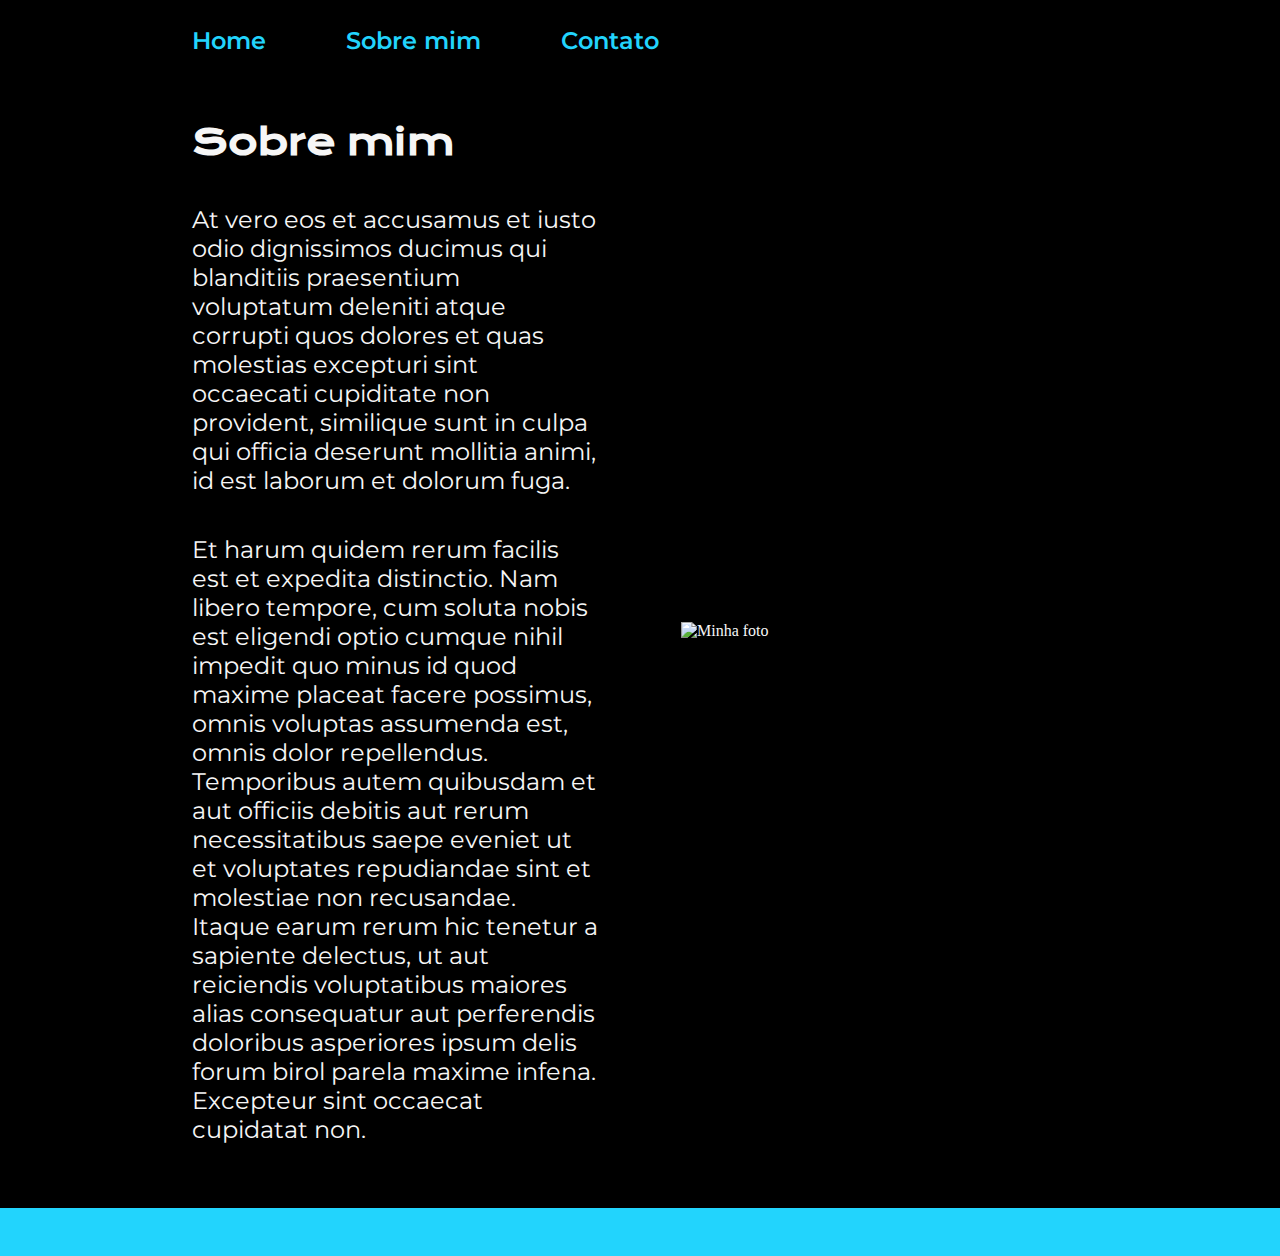
==== about.html @ 266abf0b "first commit" ====
<!DOCTYPE html>
<html lang="pt-br">

<head>
    <meta charset="UTF-8">
    <meta http-equiv="X-UA-Compatible" content="IE=edge">
    <meta name="viewport" content="width=device-width, initial-scale=1.0">
    <title>Sobre mim</title>
    <link rel="stylesheet" href="./styles/style.css">
</head>

<body>
    <header class="cabecalho">
        <nav class="cabecalho__menu">
            <a class="cabecalho__menu__link" href="index.html">Home</a>
            <a class="cabecalho__menu__link" href="about.html">Sobre mim</a>
            <a class="cabecalho__menu__link" href="contact.html">Contato</a>
        </nav>
    </header>

    <main class="apresentacao">
        <section class="apresentacao__conteudo">
            <h1 class="apresentacao__conteudo__titulo">Sobre mim</h1>
            <p class="apresentacao__conteudo__texto">At vero eos et accusamus et iusto odio dignissimos ducimus qui blanditiis praesentium voluptatum deleniti
                atque corrupti quos dolores et quas molestias excepturi sint occaecati cupiditate non provident,
                similique sunt in culpa qui officia deserunt mollitia animi, id est laborum et dolorum fuga.
            </p>
            <p class="apresentacao__conteudo__texto">
                Et harum quidem rerum facilis est et expedita distinctio. Nam libero tempore, cum soluta nobis est
                eligendi optio cumque nihil impedit quo minus id quod maxime placeat facere possimus, omnis voluptas
                assumenda est, omnis dolor repellendus. Temporibus autem quibusdam et aut officiis debitis aut rerum
                necessitatibus saepe eveniet ut et voluptates repudiandae sint et molestiae non recusandae. Itaque earum
                rerum hic tenetur a sapiente delectus, ut aut reiciendis voluptatibus maiores alias consequatur aut
                perferendis doloribus asperiores ipsum delis forum birol parela maxime infena. Excepteur sint occaecat
                cupidatat non.</p>
        </section>
        <img class="apresentacao__imagem" src="./assets/imagem.png" alt="Minha foto">
    </main>

    <footer class="rodape">
        <audio autoplay >
            <source src="./audio/audio.mp3" type="audio/mpeg">
        </audio>
        <script>
            var audio = document.querySelector('audio');
            audio.volume = 0.2; 
          </script>
        <p></p>
    </footer>

</body>

</html>
---- styles/style.css ----
@import url('https://fonts.googleapis.com/css2?family=Krona+One&family=Montserrat:wght@400;600&display=swap');

:root {
    --cor-primaria: #000000;
    --cor-secundaria: #F6F6F6;
    --cor-terciaria: #22D4FD;
    --cor-hover: #272727;

    --fonte-primaria: 'Krona One', sans-serif;
    --fonte-secundaria: 'Montserrat', sans-serif;
}
*{
    margin: 0;
    padding: 0;
}

body{
    box-sizing: border-box;
    background-color: var(--cor-primaria);
    color: var(--cor-secundaria);
}
.cabecalho{
    padding: 2% 0% 0% 15%;
}
.cabecalho__menu{
    display: flex;
    gap: 80px;
}
.cabecalho__menu__link{
    font-family: var(--fonte-secundaria);
    font-size: 1.5rem;
    font-weight: 600;
    color: var(--cor-terciaria);
    text-decoration: none;
}
.apresentacao{
    padding: 5% 15%;
    display: flex;
    align-items: center;
    justify-content: space-between;
    gap: 82px;
}
.apresentacao__conteudo{
    width: 50%;
    display: flex;
    flex-direction: column;
    gap: 40px;
}

.apresentacao__conteudo__titulo{
    font-size: 2.25rem;
    font-family: var(--fonte-primaria);
}
.titulo-destaque{
    color: var(--cor-terciaria);
}
.apresentacao__conteudo__texto{
    font-size: 1.5rem;
    font-family: var(--fonte-secundaria);
}

.apresentacao__links{
    display: flex;
    flex-direction: column;
    justify-content: space-between;
    align-items: center;
    gap: 32px;
}
.apresentacao__links__subtitulo{
    font-family: var(--fonte-primaria);
    font-weight: 400;
    font-size: 1.5rem;
}
.apresentacao__links__navegacao{
    display: flex;
    justify-content: center;
    gap: 16px;
    border: 2px solid var(--cor-terciaria);
    width: 50%;
    text-align: center;
    border-radius: 8px;
    font-size: 1.5rem;
    font-weight: 600;
    padding: 21.5px 0;
    text-decoration: none;
    color: var(--cor-secundaria);
    font-family: var(--fonte-secundaria);
}
.apresentacao__links__link:hover{
    background-color: var(--cor-hover);
}
.apresentacao__imagem{
    width: 50%;
}
.rodape{
    color: var(--cor-primaria);
    background-color: var(--cor-terciaria);
    padding: 24px;
    text-align: center;
    font-family: var(--fonte-secundaria);
    font-size: 1.5rem;
    font-weight: 400;
}

@media (max-width: 1200px) {
    .cabecalho{
         padding: 10%;  
    }
    .cabecalho__menu{
        justify-content: center;
    }
    .apresentacao{
        flex-direction: column-reverse;
        padding: 5%;
    }
    .apresentacao__conteudo{
        width: auto;
    }
}
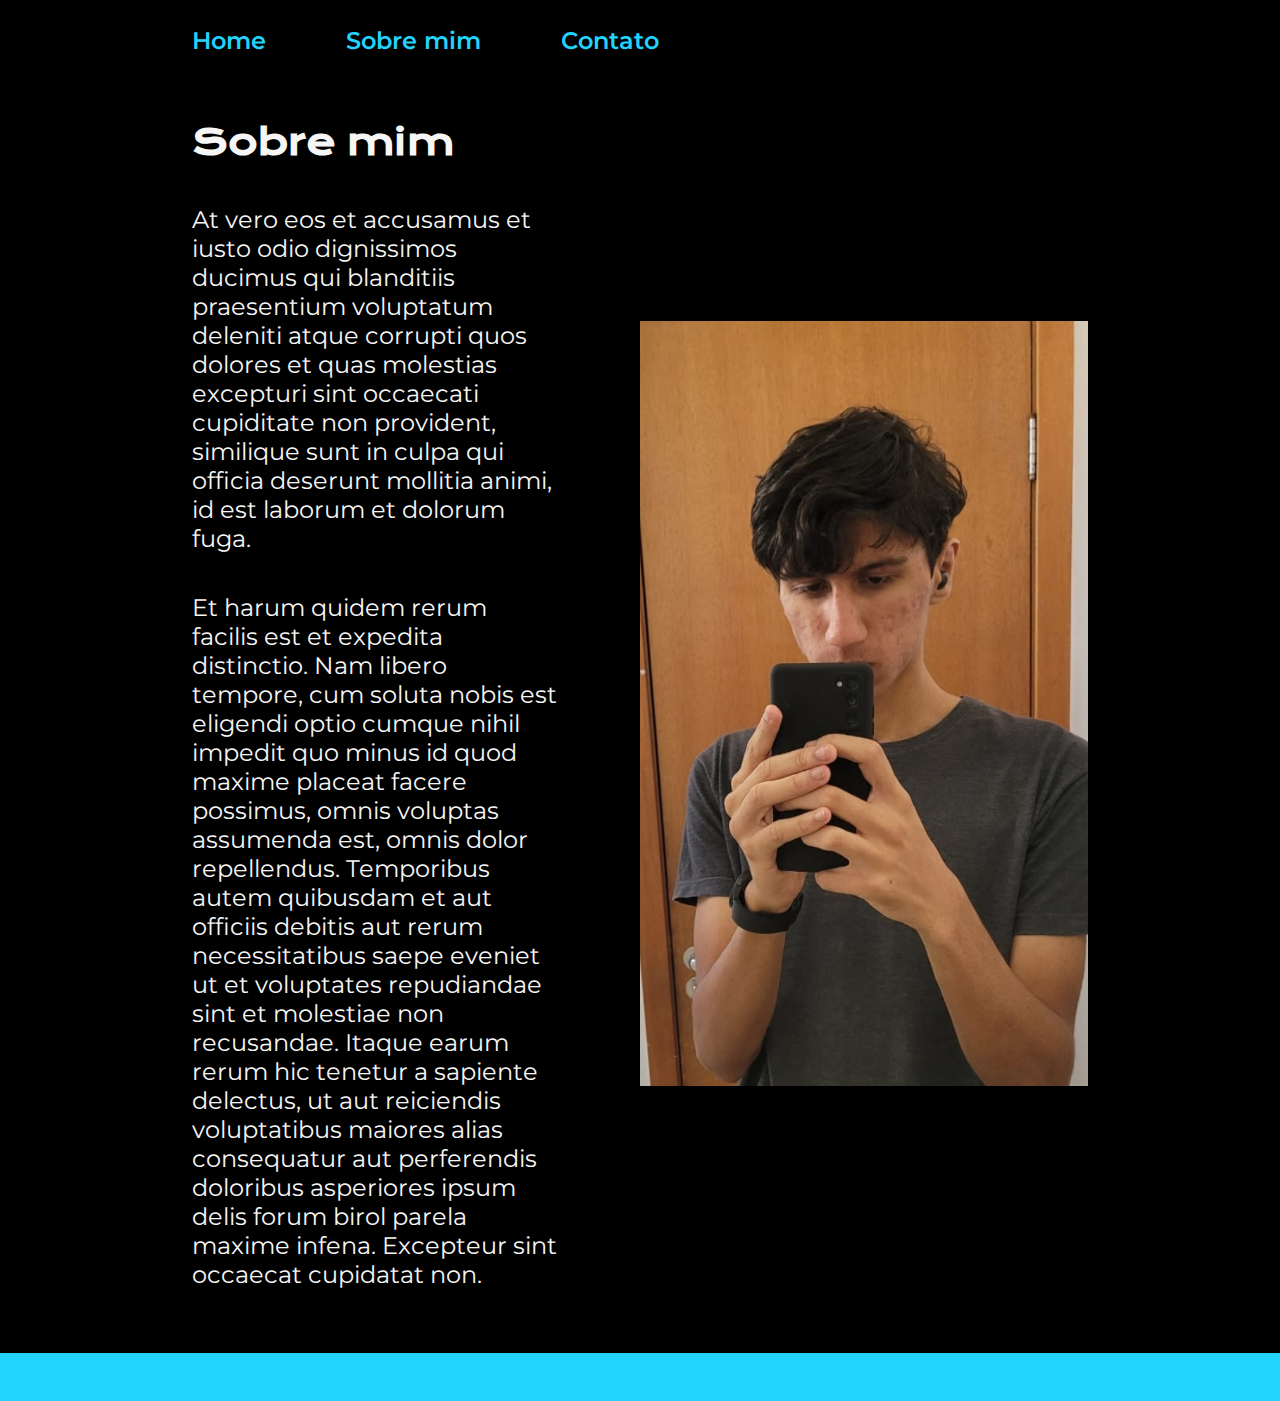
==== commit 810aad4e: "tomanucu git de merda q n salva as coisas" ====
--- a/about.html
+++ b/about.html
@@ -18,14 +18,14 @@
         </nav>
     </header>
 
-    <main class="apresentacao">
-        <section class="apresentacao__conteudo">
-            <h1 class="apresentacao__conteudo__titulo">Sobre mim</h1>
-            <p class="apresentacao__conteudo__texto">At vero eos et accusamus et iusto odio dignissimos ducimus qui blanditiis praesentium voluptatum deleniti
+    <main class="blocoEsquerda">
+        <section class="blocoEsquerda__conteudo">
+            <h1 class="blocoEsquerda__conteudo__titulo">Sobre mim</h1>
+            <p class="blocoEsquerda__conteudo__texto">At vero eos et accusamus et iusto odio dignissimos ducimus qui blanditiis praesentium voluptatum deleniti
                 atque corrupti quos dolores et quas molestias excepturi sint occaecati cupiditate non provident,
                 similique sunt in culpa qui officia deserunt mollitia animi, id est laborum et dolorum fuga.
             </p>
-            <p class="apresentacao__conteudo__texto">
+            <p class="blocoEsquerda__conteudo__texto">
                 Et harum quidem rerum facilis est et expedita distinctio. Nam libero tempore, cum soluta nobis est
                 eligendi optio cumque nihil impedit quo minus id quod maxime placeat facere possimus, omnis voluptas
                 assumenda est, omnis dolor repellendus. Temporibus autem quibusdam et aut officiis debitis aut rerum
@@ -34,7 +34,7 @@
                 perferendis doloribus asperiores ipsum delis forum birol parela maxime infena. Excepteur sint occaecat
                 cupidatat non.</p>
         </section>
-        <img class="apresentacao__imagem" src="./assets/imagem.png" alt="Minha foto">
+        <img class="blocoEsquerda__imagem" src="./assets/foto.jpg" alt="Minha foto">
     </main>
 
     <footer class="rodape">
@@ -43,7 +43,7 @@
         </audio>
         <script>
             var audio = document.querySelector('audio');
-            audio.volume = 0.2; 
+            audio.volume = 0.05; 
           </script>
         <p></p>
     </footer>
--- a/styles/style.css
+++ b/styles/style.css
@@ -9,69 +9,79 @@
     --fonte-primaria: 'Krona One', sans-serif;
     --fonte-secundaria: 'Montserrat', sans-serif;
 }
-*{
+
+* {
     margin: 0;
     padding: 0;
 }
 
-body{
+body {
     box-sizing: border-box;
     background-color: var(--cor-primaria);
     color: var(--cor-secundaria);
 }
-.cabecalho{
+
+.cabecalho {
     padding: 2% 0% 0% 15%;
 }
-.cabecalho__menu{
+
+.cabecalho__menu {
     display: flex;
     gap: 80px;
 }
-.cabecalho__menu__link{
+
+.cabecalho__menu__link {
     font-family: var(--fonte-secundaria);
     font-size: 1.5rem;
     font-weight: 600;
     color: var(--cor-terciaria);
     text-decoration: none;
 }
-.apresentacao{
+
+.blocoEsquerda {
     padding: 5% 15%;
     display: flex;
     align-items: center;
     justify-content: space-between;
     gap: 82px;
 }
-.apresentacao__conteudo{
+
+.blocoEsquerda__conteudo {
     width: 50%;
     display: flex;
     flex-direction: column;
     gap: 40px;
 }
 
-.apresentacao__conteudo__titulo{
+.blocoEsquerda__conteudo__titulo {
     font-size: 2.25rem;
     font-family: var(--fonte-primaria);
 }
-.titulo-destaque{
+
+.titulo-destaque {
     color: var(--cor-terciaria);
 }
-.apresentacao__conteudo__texto{
+
+.blocoEsquerda__conteudo__texto {
     font-size: 1.5rem;
     font-family: var(--fonte-secundaria);
 }
 
-.apresentacao__links{
+.blocoEsquerda__links {
     display: flex;
     flex-direction: column;
     justify-content: space-between;
     align-items: center;
     gap: 32px;
 }
-.apresentacao__links__subtitulo{
+
+.blocoEsquerda__links__subtitulo {
     font-family: var(--fonte-primaria);
     font-weight: 400;
     font-size: 1.5rem;
 }
-.apresentacao__links__navegacao{
+
+.blocoEsquerda__links__navegacao {
     display: flex;
     justify-content: center;
     gap: 16px;
@@ -86,13 +96,16 @@
     color: var(--cor-secundaria);
     font-family: var(--fonte-secundaria);
 }
-.apresentacao__links__link:hover{
+
+.blocoEsquerda__links__link:hover {
     background-color: var(--cor-hover);
 }
-.apresentacao__imagem{
+
+.blocoEsquerda__imagem {
     width: 50%;
 }
-.rodape{
+
+.rodape {
     color: var(--cor-primaria);
     background-color: var(--cor-terciaria);
     padding: 24px;
@@ -103,17 +116,20 @@
 }
 
 @media (max-width: 1200px) {
-    .cabecalho{
-         padding: 10%;  
+    .cabecalho {
+        padding: 10%;
     }
-    .cabecalho__menu{
+
+    .cabecalho__menu {
         justify-content: center;
     }
-    .apresentacao{
+
+    .blocoEsquerda {
         flex-direction: column-reverse;
         padding: 5%;
     }
-    .apresentacao__conteudo{
+
+    .blocoEsquerda__conteudo {
         width: auto;
     }
 }